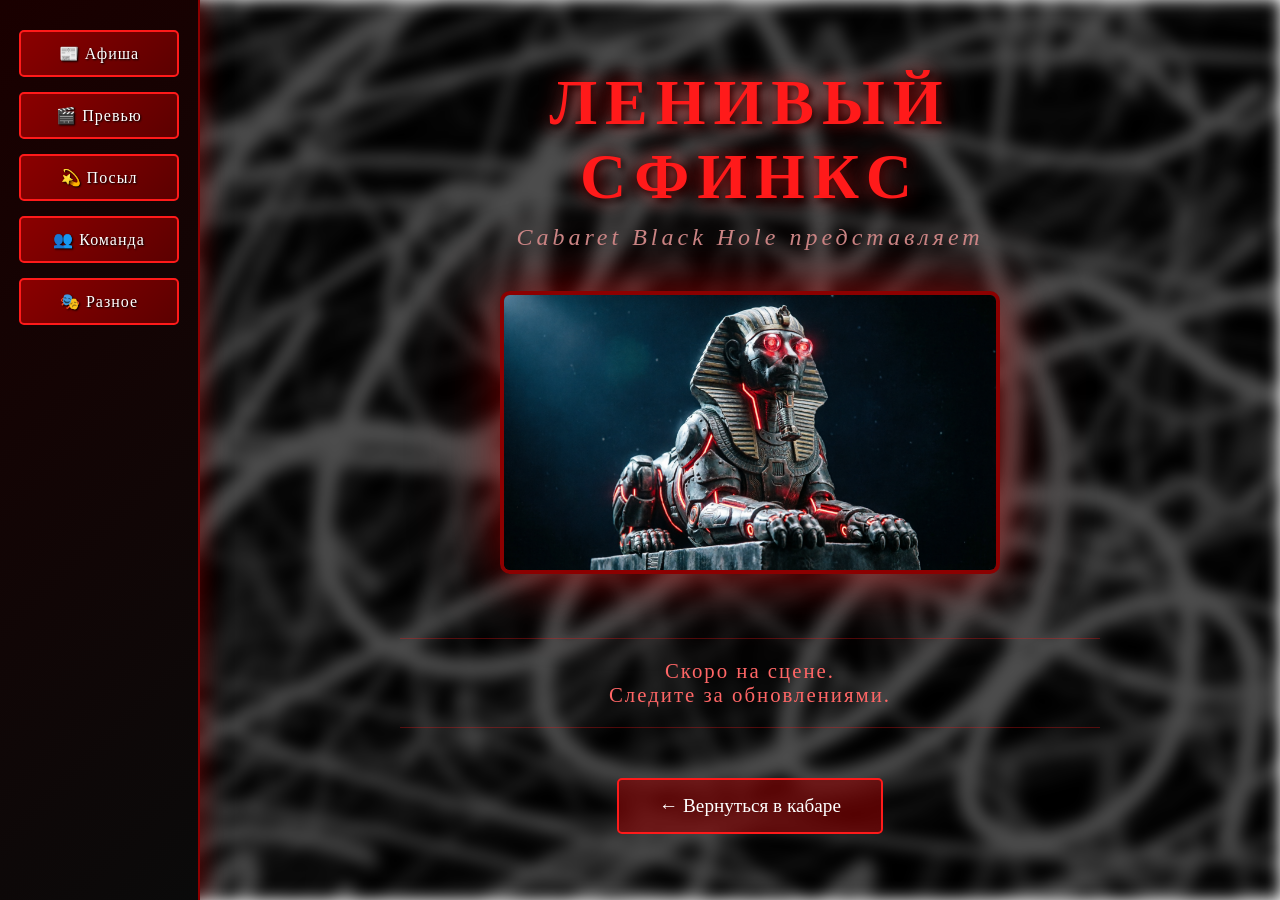
==== afisha.html @ 337ed3ce "Добавлена страница Афиша и картинка сфинкса" ====
<!DOCTYPE html>
<html>
<head>
    <meta charset="UTF-8">
    <title>Афиша - Ленивый Сфинкс</title>
    <style>
        * {
            margin: 0;
            padding: 0;
            box-sizing: border-box;
        }

        body { 
            font-family: 'Georgia', serif;
            color: #ff1a1a;
            min-height: 100vh;
            position: relative;
            overflow-x: hidden;
        }

        /* Размытый блеклый фон */
        body::before {
            content: '';
            position: fixed;
            top: 0;
            left: 0;
            width: 100%;
            height: 100%;
            background: url('fon.png') center/cover no-repeat;
            filter: blur(8px) brightness(0.3);
            z-index: -1;
        }

        /* Боковое меню (как на главной) */
        .sidebar {
            position: fixed;
            left: 0;
            top: 0;
            height: 100vh;
            width: 200px;
            background: linear-gradient(135deg, #1a0000, #0a0a0a);
            padding: 30px 0;
            display: flex;
            flex-direction: column;
            align-items: center;
            gap: 15px;
            border-right: 2px solid #8b0000;
            box-shadow: 5px 0 20px rgba(139, 0, 0, 0.5);
            z-index: 100;
        }
        .sidebar-btn {
            display: block;
            width: 160px;
            padding: 12px 20px;
            font-size: 1em;
            background: linear-gradient(135deg, #8b0000, #5c0000);
            color: #fff;
            text-decoration: none;
            border: 2px solid #ff1a1a;
            border-radius: 5px;
            font-family: 'Georgia', serif;
            letter-spacing: 1px;
            text-shadow: 1px 1px 2px #000;
            transition: all 0.3s;
            text-align: center;
        }
        .sidebar-btn:hover {
            background: linear-gradient(135deg, #ff1a1a, #8b0000);
            box-shadow: 0 0 15px rgba(255, 0, 0, 0.7);
            transform: translateX(5px);
        }

        /* Основной контент */
        .main-wrapper {
            margin-left: 220px;
            padding: 40px 20px;
            display: flex;
            flex-direction: column;
            align-items: center;
            justify-content: center;
            min-height: 100vh;
        }

        .poster-container {
            text-align: center;
            max-width: 700px;
            animation: fadeInUp 2s ease-out;
        }

        .poster-title {
            font-size: 4em;
            letter-spacing: 8px;
            text-transform: uppercase;
            text-shadow: 0 0 20px rgba(255, 26, 26, 0.6), 3px 3px 6px #000;
            margin-bottom: 10px;
            color: #ff1a1a;
        }

        .poster-subtitle {
            font-size: 1.5em;
            color: #cc8888;
            letter-spacing: 4px;
            margin-bottom: 40px;
            font-style: italic;
        }

        .sphinx-image {
            max-width: 100%;
            width: 500px;
            border: 4px solid #8b0000;
            border-radius: 10px;
            box-shadow: 0 0 50px rgba(255, 0, 0, 0.4), 0 0 100px rgba(139, 0, 0, 0.2);
            animation: float 6s ease-in-out infinite;
            margin-bottom: 40px;
        }

        .teaser-text {
            font-size: 1.3em;
            color: #ff6666;
            letter-spacing: 2px;
            margin-top: 20px;
            padding: 20px;
            border-top: 1px solid rgba(255, 26, 26, 0.3);
            border-bottom: 1px solid rgba(255, 26, 26, 0.3);
        }

        .back-btn {
            display: inline-block;
            margin-top: 50px;
            padding: 15px 40px;
            font-size: 1.2em;
            background: rgba(139, 0, 0, 0.6);
            color: #fff;
            border: 2px solid #ff1a1a;
            text-decoration: none;
            border-radius: 5px;
            font-family: 'Georgia', serif;
            transition: all 0.3s;
            backdrop-filter: blur(5px);
        }
        .back-btn:hover {
            background: rgba(255, 26, 26, 0.9);
            color: #000;
            box-shadow: 0 0 20px rgba(255, 26, 26, 0.6);
        }

        /* Анимации */
        @keyframes fadeInUp {
            from { 
                opacity: 0; 
                transform: translateY(40px); 
            }
            to { 
                opacity: 1; 
                transform: translateY(0); 
            }
        }

        @keyframes float {
            0%, 100% { transform: translateY(0); }
            50% { transform: translateY(-15px); }
        }

        /* Адаптивность для мобильных */
        @media (max-width: 768px) {
            .sidebar {
                display: none;
            }
            .main-wrapper {
                margin-left: 0;
                padding: 20px;
            }
            .poster-title {
                font-size: 2.5em;
                letter-spacing: 4px;
            }
            .sphinx-image {
                width: 100%;
            }
        }
    </style>
</head>
<body>
    <!-- Боковое меню -->
    <div class="sidebar">
        <a href="afisha.html" class="sidebar-btn">📰 Афиша</a>
        <a href="preview.html" class="sidebar-btn">🎬 Превью</a>
        <a href="posyl.html" class="sidebar-btn">💫 Посыл</a>
        <a href="team.html" class="sidebar-btn">👥 Команда</a>
        <a href="misc.html" class="sidebar-btn">🎭 Разное</a>
    </div>

    <!-- Основной контент -->
    <div class="main-wrapper">
        <div class="poster-container">
            <h1 class="poster-title">ЛЕНИВЫЙ СФИНКС</h1>
            <p class="poster-subtitle">Cabaret Black Hole представляет</p>
            
            <img src="sphinx.png" alt="Ленивый Сфинкс" class="sphinx-image">
            
            <div class="teaser-text">
                Скоро на сцене.<br>
                Следите за обновлениями.
            </div>
            
            <a href="index.html" class="back-btn">← Вернуться в кабаре</a>
        </div>
    </div>
</body>
</html>
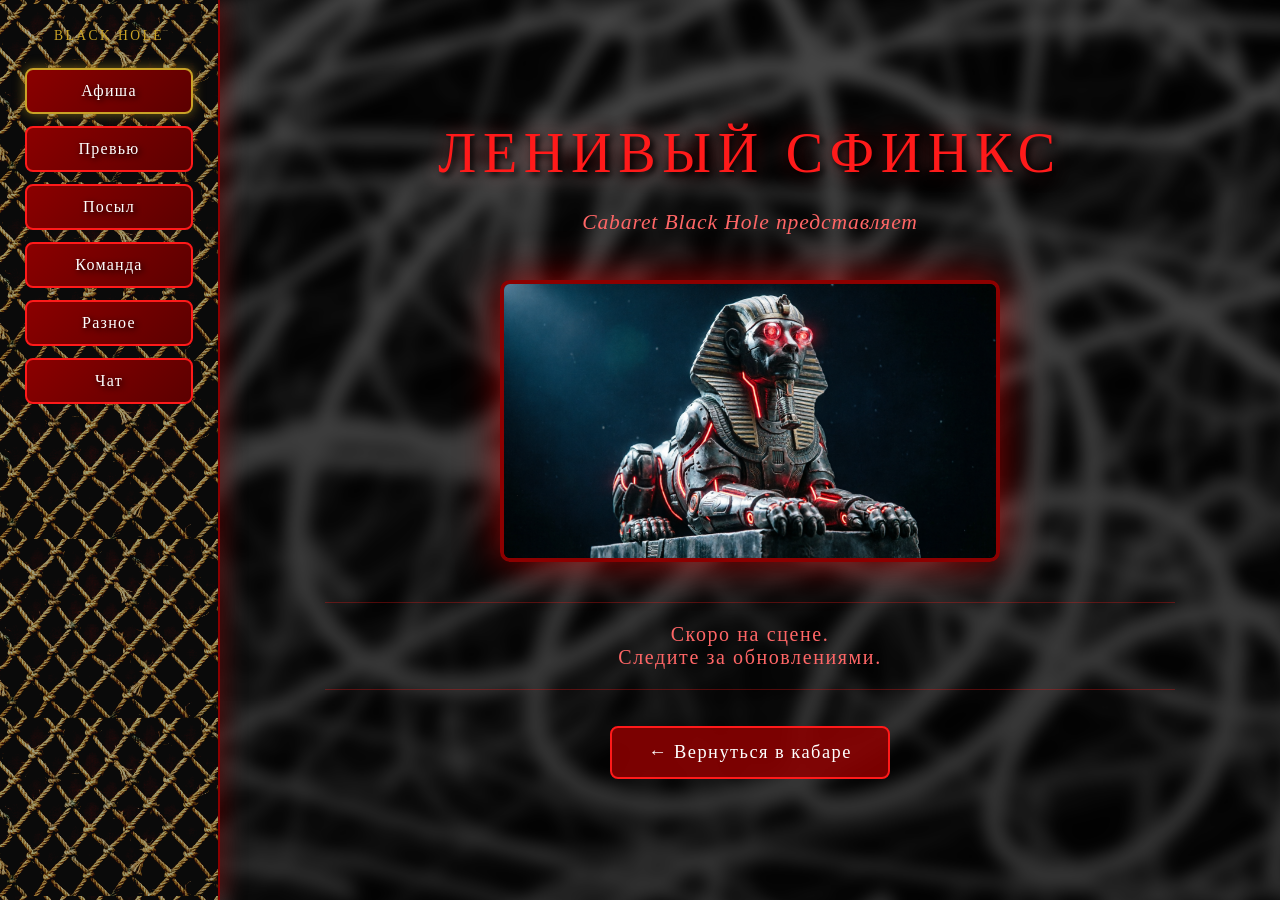
==== commit afc02854: "Свёл меню и тему в общие скрипты, вернул чат и сетку с чёрным фоном. Co-authored-by: Cursor <cursora" ====
--- a/afisha.html
+++ b/afisha.html
@@ -1,210 +1,31 @@
 <!DOCTYPE html>
-<html>
+<html lang="ru">
 <head>
     <meta charset="UTF-8">
-    <title>Афиша - Ленивый Сфинкс</title>
-    <style>
-        * {
-            margin: 0;
-            padding: 0;
-            box-sizing: border-box;
-        }
+    <meta name="viewport" content="width=device-width, initial-scale=1, viewport-fit=cover">
+    <meta name="theme-color" content="#0a0a0a">
+    <meta name="description" content="Афиша Cabaret Black Hole — Ленивый Сфинкс">
+    <title>Афиша — Ленивый Сфинкс</title>
+    <script src="js/theme-boot.js"></script>
+    <link rel="stylesheet" href="css/site.css">
+    <link rel="stylesheet" href="css/pages.css">
+</head>
+<body class="has-photo-bg" data-page="afisha">
+    <a class="skip-link" href="#content">К содержанию</a>
+    <div data-site-nav></div>
+    <script src="js/nav.js"></script>
 
-        body { 
-            font-family: 'Georgia', serif;
-            color: #ff1a1a;
-            min-height: 100vh;
-            position: relative;
-            overflow-x: hidden;
-        }
-
-        /* Размытый блеклый фон */
-        body::before {
-            content: '';
-            position: fixed;
-            top: 0;
-            left: 0;
-            width: 100%;
-            height: 100%;
-            background: url('fon.png') center/cover no-repeat;
-            filter: blur(8px) brightness(0.3);
-            z-index: -1;
-        }
-
-        /* Боковое меню (как на главной) */
-        .sidebar {
-            position: fixed;
-            left: 0;
-            top: 0;
-            height: 100vh;
-            width: 200px;
-            background: linear-gradient(135deg, #1a0000, #0a0a0a);
-            padding: 30px 0;
-            display: flex;
-            flex-direction: column;
-            align-items: center;
-            gap: 15px;
-            border-right: 2px solid #8b0000;
-            box-shadow: 5px 0 20px rgba(139, 0, 0, 0.5);
-            z-index: 100;
-        }
-        .sidebar-btn {
-            display: block;
-            width: 160px;
-            padding: 12px 20px;
-            font-size: 1em;
-            background: linear-gradient(135deg, #8b0000, #5c0000);
-            color: #fff;
-            text-decoration: none;
-            border: 2px solid #ff1a1a;
-            border-radius: 5px;
-            font-family: 'Georgia', serif;
-            letter-spacing: 1px;
-            text-shadow: 1px 1px 2px #000;
-            transition: all 0.3s;
-            text-align: center;
-        }
-        .sidebar-btn:hover {
-            background: linear-gradient(135deg, #ff1a1a, #8b0000);
-            box-shadow: 0 0 15px rgba(255, 0, 0, 0.7);
-            transform: translateX(5px);
-        }
-
-        /* Основной контент */
-        .main-wrapper {
-            margin-left: 220px;
-            padding: 40px 20px;
-            display: flex;
-            flex-direction: column;
-            align-items: center;
-            justify-content: center;
-            min-height: 100vh;
-        }
-
-        .poster-container {
-            text-align: center;
-            max-width: 700px;
-            animation: fadeInUp 2s ease-out;
-        }
-
-        .poster-title {
-            font-size: 4em;
-            letter-spacing: 8px;
-            text-transform: uppercase;
-            text-shadow: 0 0 20px rgba(255, 26, 26, 0.6), 3px 3px 6px #000;
-            margin-bottom: 10px;
-            color: #ff1a1a;
-        }
-
-        .poster-subtitle {
-            font-size: 1.5em;
-            color: #cc8888;
-            letter-spacing: 4px;
-            margin-bottom: 40px;
-            font-style: italic;
-        }
-
-        .sphinx-image {
-            max-width: 100%;
-            width: 500px;
-            border: 4px solid #8b0000;
-            border-radius: 10px;
-            box-shadow: 0 0 50px rgba(255, 0, 0, 0.4), 0 0 100px rgba(139, 0, 0, 0.2);
-            animation: float 6s ease-in-out infinite;
-            margin-bottom: 40px;
-        }
-
-        .teaser-text {
-            font-size: 1.3em;
-            color: #ff6666;
-            letter-spacing: 2px;
-            margin-top: 20px;
-            padding: 20px;
-            border-top: 1px solid rgba(255, 26, 26, 0.3);
-            border-bottom: 1px solid rgba(255, 26, 26, 0.3);
-        }
-
-        .back-btn {
-            display: inline-block;
-            margin-top: 50px;
-            padding: 15px 40px;
-            font-size: 1.2em;
-            background: rgba(139, 0, 0, 0.6);
-            color: #fff;
-            border: 2px solid #ff1a1a;
-            text-decoration: none;
-            border-radius: 5px;
-            font-family: 'Georgia', serif;
-            transition: all 0.3s;
-            backdrop-filter: blur(5px);
-        }
-        .back-btn:hover {
-            background: rgba(255, 26, 26, 0.9);
-            color: #000;
-            box-shadow: 0 0 20px rgba(255, 26, 26, 0.6);
-        }
-
-        /* Анимации */
-        @keyframes fadeInUp {
-            from { 
-                opacity: 0; 
-                transform: translateY(40px); 
-            }
-            to { 
-                opacity: 1; 
-                transform: translateY(0); 
-            }
-        }
-
-        @keyframes float {
-            0%, 100% { transform: translateY(0); }
-            50% { transform: translateY(-15px); }
-        }
-
-        /* Адаптивность для мобильных */
-        @media (max-width: 768px) {
-            .sidebar {
-                display: none;
-            }
-            .main-wrapper {
-                margin-left: 0;
-                padding: 20px;
-            }
-            .poster-title {
-                font-size: 2.5em;
-                letter-spacing: 4px;
-            }
-            .sphinx-image {
-                width: 100%;
-            }
-        }
-    </style>
-</head>
-<body>
-    <!-- Боковое меню -->
-    <div class="sidebar">
-        <a href="afisha.html" class="sidebar-btn">📰 Афиша</a>
-        <a href="preview.html" class="sidebar-btn">🎬 Превью</a>
-        <a href="posyl.html" class="sidebar-btn">💫 Посыл</a>
-        <a href="team.html" class="sidebar-btn">👥 Команда</a>
-        <a href="misc.html" class="sidebar-btn">🎭 Разное</a>
-    </div>
-
-    <!-- Основной контент -->
-    <div class="main-wrapper">
-        <div class="poster-container">
-            <h1 class="poster-title">ЛЕНИВЫЙ СФИНКС</h1>
+    <div class="main-wrapper page-screen">
+        <main id="content" class="poster-container">
+            <h1 class="poster-title">Ленивый сфинкс</h1>
             <p class="poster-subtitle">Cabaret Black Hole представляет</p>
-            
-            <img src="sphinx.png" alt="Ленивый Сфинкс" class="sphinx-image">
-            
+            <img src="sphinx.png" alt="Ленивый Сфинкс" class="sphinx-image" width="1664" height="928">
             <div class="teaser-text">
                 Скоро на сцене.<br>
                 Следите за обновлениями.
             </div>
-            
             <a href="index.html" class="back-btn">← Вернуться в кабаре</a>
-        </div>
+        </main>
     </div>
 </body>
 </html>
--- a/css/site.css
+++ b/css/site.css
@@ -0,0 +1,776 @@
+:root {
+    --bg: #0a0a0a;
+    --bg-deep: #1a0000;
+    --red: #ff1a1a;
+    --red-soft: #ff6666;
+    --red-mid: #cc0000;
+    --red-dark: #8b0000;
+    --red-deeper: #5c0000;
+    --gold: #c9a227;
+    --text: #ff1a1a;
+    --white: #fff;
+    --on-accent: #fff;
+    --muted-fg: #fff;
+    --font: Georgia, "Times New Roman", serif;
+    --shadow: 2px 2px 6px #000;
+    --title-shadow: 3px 3px 6px #000;
+    --glow: 0 0 24px rgba(255, 26, 26, 0.45);
+    --glow-hot: 0 0 15px rgba(255, 0, 0, 0.7);
+    --glow-strong: 0 0 40px rgba(255, 0, 0, 0.8);
+    --stage-glow: 0 0 30px rgba(255, 0, 0, 0.45);
+    --hole-glow: drop-shadow(0 0 18px rgba(255, 0, 0, 0.7));
+    --sidebar-shadow: 5px 0 20px rgba(139, 0, 0, 0.45);
+    --photo-veil: linear-gradient(180deg, rgba(10, 10, 10, 0.35), rgba(10, 10, 10, 0.55));
+    --photo-filter: blur(8px) brightness(0.42);
+    --panel: linear-gradient(135deg, rgba(139, 0, 0, 0.62), rgba(26, 0, 0, 0.82));
+    --panel-shadow: 0 0 40px rgba(255, 0, 0, 0.45);
+    --player-bg: rgba(0, 0, 0, 0.6);
+    --track: rgba(139, 0, 0, 0.4);
+    --play-glow: 0 0 15px rgba(255, 26, 26, 0.55);
+    --play-glow-hover: 0 0 25px rgba(255, 26, 26, 0.85);
+    --bar-glow: 0 0 10px rgba(255, 26, 26, 0.8);
+    --portrait-glow: 0 0 40px rgba(255, 0, 0, 0.55);
+    --back-bg: rgba(139, 0, 0, 0.88);
+    --back-hover: rgba(255, 26, 26, 0.92);
+    --back-hover-fg: #111;
+    --philosophy-shadow: 2px 2px 6px #000, 0 0 20px rgba(255, 0, 0, 0.4);
+    --overlay: rgba(0, 0, 0, 0.55);
+    --sidebar-bg: #0a0a0a;
+    --sidebar-net: url("../net.jpg") center / 320px auto repeat;
+    --sidebar-net-filter: contrast(1.65) brightness(0.62) saturate(0.8);
+    --sidebar-net-blend: lighten;
+    --radius: 8px;
+    --sidebar-w: 220px;
+    --safe-top: env(safe-area-inset-top, 0px);
+    --safe-bottom: env(safe-area-inset-bottom, 0px);
+    --safe-left: env(safe-area-inset-left, 0px);
+}
+
+html[data-theme="light"] {
+    --bg: #eef0f2;
+    --bg-deep: #e2e4e8;
+    --red: #6a6d74;
+    --red-soft: #8b8e96;
+    --red-mid: #4a4d54;
+    --red-dark: #3d4047;
+    --red-deeper: #2f3238;
+    --gold: #5c5f66;
+    --text: #2c2e33;
+    --white: #f7f8fa;
+    --on-accent: #f7f8fa;
+    --muted-fg: #2c2e33;
+    --shadow: none;
+    --title-shadow: none;
+    --glow: 0 12px 32px rgba(32, 34, 40, 0.1);
+    --glow-hot: 0 8px 22px rgba(32, 34, 40, 0.12);
+    --glow-strong: 0 14px 36px rgba(32, 34, 40, 0.16);
+    --stage-glow: 0 16px 40px rgba(32, 34, 40, 0.14);
+    --hole-glow: drop-shadow(0 8px 16px rgba(32, 34, 40, 0.28));
+    --sidebar-shadow: 4px 0 24px rgba(40, 42, 48, 0.08);
+    --photo-veil: linear-gradient(180deg, rgba(238, 240, 242, 0.78), rgba(238, 240, 242, 0.9));
+    --photo-filter: blur(10px) brightness(1.18) grayscale(0.45);
+    --panel: linear-gradient(165deg, rgba(255, 255, 255, 0.82), rgba(226, 228, 232, 0.94));
+    --panel-shadow: 0 18px 40px rgba(32, 34, 40, 0.1);
+    --player-bg: rgba(255, 255, 255, 0.72);
+    --track: rgba(90, 94, 102, 0.22);
+    --play-glow: 0 8px 18px rgba(32, 34, 40, 0.16);
+    --play-glow-hover: 0 10px 24px rgba(32, 34, 40, 0.22);
+    --bar-glow: none;
+    --portrait-glow: 0 18px 40px rgba(32, 34, 40, 0.14);
+    --back-bg: #3d4047;
+    --back-hover: #2c2e33;
+    --back-hover-fg: #f7f8fa;
+    --philosophy-shadow: none;
+    --overlay: rgba(44, 46, 51, 0.28);
+    --sidebar-bg: #e8e9ec;
+    --sidebar-net: url("../net.jpg") center / 320px auto repeat;
+    --sidebar-net-filter: contrast(1.25) brightness(1.08) grayscale(0.2);
+    --sidebar-net-blend: multiply;
+}
+
+*,
+*::before,
+*::after {
+    box-sizing: border-box;
+}
+
+html {
+    color-scheme: dark;
+}
+
+html[data-theme="light"] {
+    color-scheme: light;
+}
+
+body {
+    margin: 0;
+    padding: 0;
+    background-color: var(--bg);
+    font-family: var(--font);
+    color: var(--text);
+    overflow-x: hidden;
+    min-height: 100vh;
+    min-height: 100dvh;
+}
+
+img {
+    max-width: 100%;
+    height: auto;
+    display: block;
+}
+
+a:focus-visible,
+button:focus-visible,
+input:focus-visible {
+    outline: 2px solid var(--gold);
+    outline-offset: 3px;
+}
+
+.skip-link {
+    position: absolute;
+    left: -999px;
+    top: 8px;
+    z-index: 400;
+    background: var(--red-dark);
+    color: var(--white);
+    padding: 8px 14px;
+    text-decoration: none;
+}
+
+.skip-link:focus {
+    left: 8px;
+}
+
+/* Photo backdrop (preview, otci) */
+.has-photo-bg {
+    position: relative;
+}
+
+.has-photo-bg::before {
+    content: "";
+    position: fixed;
+    inset: 0;
+    background:
+        var(--photo-veil),
+        url("../fon.png") center / cover no-repeat;
+    filter: var(--photo-filter);
+    transform: scale(1.08);
+    z-index: -1;
+}
+
+.container {
+    max-width: 900px;
+    margin: 0 auto;
+    padding: 24px 20px calc(24px + var(--safe-bottom));
+    position: relative;
+    z-index: 1;
+}
+
+h1 {
+    font-size: clamp(1.8rem, 6vw, 4rem);
+    margin: 24px 0 16px;
+    text-shadow: var(--title-shadow);
+    letter-spacing: 0.12em;
+    font-weight: 400;
+    text-align: center;
+}
+
+/* Buttons */
+.btn,
+.sidebar-btn,
+.founders-btn,
+.back-btn {
+    display: inline-block;
+    color: var(--on-accent);
+    text-decoration: none;
+    font-family: var(--font);
+    letter-spacing: 0.08em;
+    text-align: center;
+    border-radius: var(--radius);
+    transition: background 0.25s ease, box-shadow 0.25s ease, transform 0.25s ease, color 0.25s ease;
+    -webkit-tap-highlight-color: transparent;
+}
+
+.sidebar-btn {
+    width: 168px;
+    padding: 12px 16px;
+    font-size: 1rem;
+    background: linear-gradient(135deg, var(--red-dark), var(--red-deeper));
+    border: 2px solid var(--red);
+    text-shadow: var(--shadow);
+}
+
+.sidebar-btn:hover,
+.sidebar-btn:focus-visible {
+    background: linear-gradient(135deg, var(--red), var(--red-dark));
+    box-shadow: var(--glow-hot);
+    transform: translateX(4px);
+}
+
+.sidebar-btn[aria-current="page"] {
+    box-shadow: 0 0 12px rgba(201, 162, 39, 0.55);
+    border-color: var(--gold);
+}
+
+.founders-btn {
+    display: block;
+    max-width: 400px;
+    width: min(100%, 400px);
+    margin: 36px auto;
+    padding: 18px 28px;
+    font-size: clamp(1.1rem, 3vw, 1.5rem);
+    background: linear-gradient(135deg, var(--red-dark), var(--red));
+    border: 3px solid var(--red);
+    text-shadow: var(--title-shadow);
+    box-shadow: var(--glow);
+}
+
+.founders-btn:hover,
+.founders-btn:focus-visible {
+    background: linear-gradient(135deg, var(--red), var(--red-dark));
+    box-shadow: var(--glow-strong);
+    transform: scale(1.03);
+}
+
+.back-btn {
+    margin-top: 36px;
+    padding: 14px 36px;
+    min-height: 44px;
+    font-size: 1.15rem;
+    background: var(--back-bg);
+    border: 2px solid var(--red);
+    backdrop-filter: blur(6px);
+}
+
+.back-btn:hover,
+.back-btn:focus-visible {
+    background: var(--back-hover);
+    color: var(--back-hover-fg);
+}
+
+.page-actions {
+    text-align: center;
+}
+
+/* Navigation */
+.nav-toggle {
+    position: absolute;
+    opacity: 0;
+    pointer-events: none;
+}
+
+.nav-toggle-btn,
+.nav-overlay {
+    display: none;
+}
+
+.sidebar {
+    position: fixed;
+    left: 0;
+    top: 0;
+    height: 100vh;
+    height: 100dvh;
+    width: var(--sidebar-w);
+    padding: calc(28px + var(--safe-top)) 0 24px;
+    display: flex;
+    flex-direction: column;
+    align-items: center;
+    gap: 12px;
+    background: var(--sidebar-bg);
+    isolation: isolate;
+    border-right: 2px solid var(--red-dark);
+    box-shadow: var(--sidebar-shadow);
+    z-index: 100;
+}
+
+.sidebar::before {
+    content: "";
+    position: absolute;
+    inset: 0;
+    background: var(--sidebar-net);
+    filter: var(--sidebar-net-filter);
+    mix-blend-mode: var(--sidebar-net-blend);
+    pointer-events: none;
+    z-index: 0;
+}
+
+.sidebar > * {
+    position: relative;
+    z-index: 1;
+}
+
+.sidebar-brand {
+    color: var(--gold);
+    font-size: 0.85rem;
+    letter-spacing: 0.18em;
+    text-transform: uppercase;
+    margin: 0 12px 12px;
+    text-align: center;
+}
+
+.theme-toggle {
+    width: 168px;
+    min-height: 44px;
+    padding: 10px 12px;
+    cursor: pointer;
+    font-family: var(--font);
+    font-size: 0.95rem;
+    color: var(--muted-fg);
+    background: transparent;
+    border: 1px solid var(--red-dark);
+    border-radius: var(--radius);
+}
+
+.sidebar .theme-toggle {
+    margin-top: auto;
+}
+
+.theme-toggle[aria-pressed="true"] {
+    border-color: var(--gold);
+    color: var(--gold);
+}
+
+.main-wrapper {
+    margin-left: var(--sidebar-w);
+    padding: 16px 12px;
+}
+
+/* Home stage */
+.stage {
+    position: relative;
+    width: 100%;
+    max-width: 800px;
+    margin: 24px auto;
+}
+
+.curtains {
+    width: 100%;
+    border: 5px solid var(--red-dark);
+    box-shadow: var(--stage-glow);
+    border-radius: 2px;
+}
+
+.hole {
+    position: absolute;
+    top: 50%;
+    left: 50%;
+    width: 42%;
+    max-width: 340px;
+    aspect-ratio: 1;
+    object-fit: cover;
+    border-radius: 50%;
+    transform: translate(-50%, -50%);
+    animation: spin 18s linear infinite;
+    filter: var(--hole-glow);
+    pointer-events: none;
+}
+
+.lead {
+    font-size: clamp(1.05rem, 2.8vw, 1.5rem);
+    color: var(--red-mid);
+    text-shadow: var(--shadow);
+    margin: 0 auto 24px;
+    max-width: 36ch;
+    line-height: 1.45;
+    text-align: center;
+}
+
+@keyframes spin {
+    from { transform: translate(-50%, -50%) rotate(0deg); }
+    to { transform: translate(-50%, -50%) rotate(360deg); }
+}
+
+/* Preview player */
+.philosophy-text {
+    font-size: clamp(1.25rem, 3.4vw, 2rem);
+    line-height: 1.7;
+    text-align: center;
+    margin: 0 auto 56px;
+    max-width: 22em;
+    text-shadow: var(--philosophy-shadow);
+    letter-spacing: 0.02em;
+    animation: fadeIn 1.2s ease-in;
+}
+
+.timeline-container {
+    background: var(--panel);
+    border: 3px solid var(--red);
+    border-radius: 14px;
+    padding: clamp(20px, 4vw, 40px);
+    box-shadow: var(--panel-shadow);
+    backdrop-filter: blur(10px);
+    animation: slideUp 0.9s ease-out;
+}
+
+.timeline-title {
+    font-size: clamp(1.2rem, 3vw, 1.8rem);
+    text-align: center;
+    margin: 0 0 24px;
+    letter-spacing: 0.12em;
+    text-shadow: var(--title-shadow);
+    font-weight: 400;
+}
+
+.custom-player {
+    background: var(--player-bg);
+    border-radius: 10px;
+    padding: clamp(16px, 3vw, 28px);
+    border: 2px solid var(--red-dark);
+}
+
+.player-controls {
+    display: flex;
+    align-items: center;
+    gap: 16px;
+    margin-bottom: 16px;
+}
+
+.play-btn {
+    flex: 0 0 56px;
+    width: 56px;
+    height: 56px;
+    background: linear-gradient(135deg, var(--red), var(--red-dark));
+    border: 2px solid var(--red-soft);
+    border-radius: 50%;
+    cursor: pointer;
+    display: flex;
+    align-items: center;
+    justify-content: center;
+    transition: transform 0.25s ease, box-shadow 0.25s ease;
+    box-shadow: var(--play-glow);
+}
+
+.play-btn:hover {
+    transform: scale(1.08);
+    box-shadow: var(--play-glow-hover);
+}
+
+.play-btn.playing {
+    animation: pulse 1.5s infinite;
+}
+
+.play-icon {
+    width: 0;
+    height: 0;
+    border-left: 18px solid var(--on-accent);
+    border-top: 11px solid transparent;
+    border-bottom: 11px solid transparent;
+    margin-left: 4px;
+}
+
+.pause-icon {
+    display: none;
+    width: 18px;
+    height: 18px;
+    position: relative;
+    background: transparent;
+}
+
+.pause-icon::before,
+.pause-icon::after {
+    content: "";
+    position: absolute;
+    top: 0;
+    width: 5px;
+    height: 18px;
+    background: var(--on-accent);
+    border-radius: 1px;
+}
+
+.pause-icon::before { left: 1px; }
+.pause-icon::after { right: 1px; }
+
+.progress-container {
+    flex: 1;
+    background: var(--track);
+    height: 10px;
+    border-radius: 4px;
+    cursor: pointer;
+    overflow: hidden;
+    min-width: 0;
+}
+
+.progress-bar {
+    height: 100%;
+    width: 0%;
+    background: linear-gradient(90deg, var(--red), var(--red-soft));
+    box-shadow: var(--bar-glow);
+}
+
+.time-display {
+    color: var(--red-soft);
+    font-size: 0.85rem;
+    min-width: 6.5em;
+    text-align: center;
+    font-family: "Courier New", ui-monospace, monospace;
+    flex-shrink: 0;
+}
+
+.volume-control {
+    display: flex;
+    align-items: center;
+    gap: 12px;
+    margin-top: 8px;
+}
+
+.volume-icon {
+    font-size: 1.2rem;
+    line-height: 1;
+}
+
+.volume-slider {
+    flex: 1;
+    -webkit-appearance: none;
+    appearance: none;
+    height: 6px;
+    background: var(--track);
+    border-radius: 3px;
+    cursor: pointer;
+}
+
+.volume-slider::-webkit-slider-thumb {
+    -webkit-appearance: none;
+    width: 18px;
+    height: 18px;
+    background: var(--red);
+    border-radius: 50%;
+    cursor: pointer;
+    box-shadow: var(--bar-glow);
+}
+
+.volume-slider::-moz-range-thumb {
+    width: 18px;
+    height: 18px;
+    background: var(--red);
+    border: 0;
+    border-radius: 50%;
+}
+
+/* Otci */
+.portrait {
+    width: min(100%, 860px);
+    margin: 24px auto;
+    border: 5px solid var(--red-dark);
+    box-shadow: var(--portrait-glow);
+    border-radius: 4px;
+    object-fit: cover;
+    max-height: min(70vh, 520px);
+}
+
+@keyframes fadeIn {
+    from { opacity: 0; }
+    to { opacity: 1; }
+}
+
+@keyframes slideUp {
+    from {
+        opacity: 0;
+        transform: translateY(32px);
+    }
+    to {
+        opacity: 1;
+        transform: translateY(0);
+    }
+}
+
+@keyframes pulse {
+    0%, 100% { transform: scale(1); }
+    50% { transform: scale(1.08); }
+}
+
+@media (max-width: 768px) {
+    .nav-toggle-btn {
+        display: flex;
+        align-items: center;
+        justify-content: center;
+        position: fixed;
+        top: calc(10px + var(--safe-top));
+        left: calc(10px + var(--safe-left));
+        z-index: 220;
+        width: 44px;
+        height: 44px;
+        background: linear-gradient(135deg, var(--red-dark), var(--bg-deep));
+        border: 2px solid var(--red);
+        border-radius: var(--radius);
+        color: var(--on-accent);
+        font-size: 1.35rem;
+        cursor: pointer;
+        box-shadow: var(--glow-hot);
+    }
+
+    .nav-overlay {
+        display: none;
+        position: fixed;
+        inset: 0;
+        background: var(--overlay);
+        z-index: 150;
+    }
+
+    .nav-toggle:checked ~ .nav-overlay {
+        display: block;
+    }
+
+    .sidebar {
+        width: min(280px, 86vw);
+        transform: translateX(-110%);
+        transition: transform 0.28s ease;
+        z-index: 200;
+        padding-top: calc(64px + var(--safe-top));
+    }
+
+    .nav-toggle:checked ~ .sidebar {
+        transform: translateX(0);
+    }
+
+    .sidebar-btn:hover,
+    .sidebar-btn:focus-visible {
+        transform: none;
+    }
+
+    .main-wrapper {
+        margin-left: 0;
+        padding: calc(56px + var(--safe-top)) 12px 16px;
+    }
+
+    h1 {
+        letter-spacing: 0.06em;
+    }
+
+    .player-controls {
+        flex-wrap: wrap;
+    }
+
+    .progress-container {
+        order: 3;
+        width: 100%;
+        flex-basis: 100%;
+    }
+
+    .time-display {
+        margin-left: auto;
+    }
+
+    .portrait {
+        max-height: none;
+        border-width: 3px;
+    }
+}
+
+.chat-panel {
+    max-width: 640px;
+    margin: 0 auto;
+    background: var(--panel);
+    border: 3px solid var(--red);
+    border-radius: 14px;
+    padding: clamp(20px, 4vw, 32px);
+    box-shadow: var(--panel-shadow);
+    backdrop-filter: blur(10px);
+    text-align: left;
+}
+
+.chat-panel h1 {
+    margin-top: 0;
+    font-size: clamp(1.4rem, 4vw, 2.2rem);
+}
+
+.chat-lead {
+    text-align: center;
+    margin: 0 0 24px;
+    color: var(--red-mid);
+}
+
+.chat-form {
+    display: flex;
+    flex-direction: column;
+    gap: 12px;
+}
+
+.chat-form label {
+    font-size: 0.95rem;
+    letter-spacing: 0.04em;
+}
+
+.chat-form input,
+.chat-form textarea {
+    width: 100%;
+    padding: 12px 14px;
+    border: 2px solid var(--red-dark);
+    border-radius: var(--radius);
+    background: var(--player-bg);
+    color: var(--text);
+    font-family: var(--font);
+    font-size: 1rem;
+}
+
+.chat-error {
+    color: var(--red-mid);
+    min-height: 1.4em;
+    margin: 0;
+}
+
+.chat-room {
+    display: none;
+}
+
+.chat-room.is-open,
+.chat-gate.is-open {
+    display: block;
+}
+
+.chat-gate {
+    display: none;
+}
+
+.chat-meta {
+    display: flex;
+    justify-content: space-between;
+    align-items: center;
+    gap: 12px;
+    margin-bottom: 12px;
+    flex-wrap: wrap;
+}
+
+.chat-log {
+    height: min(50vh, 420px);
+    overflow-y: auto;
+    padding: 12px;
+    border: 2px solid var(--red-dark);
+    border-radius: var(--radius);
+    background: var(--player-bg);
+    margin-bottom: 12px;
+}
+
+.chat-line {
+    margin: 0 0 10px;
+    line-height: 1.4;
+    word-break: break-word;
+}
+
+.chat-line time {
+    display: block;
+    font-size: 0.75rem;
+    color: var(--red-soft);
+    font-family: "Courier New", ui-monospace, monospace;
+}
+
+.chat-compose {
+    display: flex;
+    gap: 8px;
+}
+
+.chat-compose input {
+    flex: 1;
+}
+
+@media (prefers-reduced-motion: reduce) {
+    *,
+    *::before,
+    *::after {
+        animation: none !important;
+        transition: none !important;
+    }
+
+    .hole {
+        animation: none;
+    }
+}
--- a/css/pages.css
+++ b/css/pages.css
@@ -0,0 +1,169 @@
+.main-wrapper.page-screen {
+    display: flex;
+    flex-direction: column;
+    align-items: center;
+    justify-content: center;
+    min-height: 100dvh;
+    padding: 48px 24px;
+}
+
+.page-title,
+.poster-title {
+    font-size: clamp(2rem, 6vw, 3.5rem);
+    letter-spacing: 0.12em;
+    text-transform: uppercase;
+    text-shadow: var(--title-shadow), 0 0 20px rgba(255, 26, 26, 0.35);
+    margin: 0 0 20px;
+    color: var(--text);
+    text-align: center;
+    font-weight: 400;
+}
+
+.poster-subtitle,
+.page-subtitle,
+.intro-text {
+    font-size: clamp(1.05rem, 2.5vw, 1.35rem);
+    color: var(--red-soft);
+    letter-spacing: 0.04em;
+    margin: 0 auto 40px;
+    font-style: italic;
+    line-height: 1.6;
+    text-align: center;
+    max-width: 40em;
+}
+
+.poster-container,
+.contact-container,
+.team-container,
+.message-container {
+    text-align: center;
+    max-width: 850px;
+    width: 100%;
+    animation: fadeInUp 1.2s ease-out;
+}
+
+.sphinx-image,
+.team-image,
+.cancan-image {
+    max-width: 100%;
+    margin: 0 auto 40px;
+    border: 4px solid var(--red-dark);
+    border-radius: 10px;
+    box-shadow: var(--portrait-glow);
+}
+
+.sphinx-image { width: min(100%, 500px); animation: float 6s ease-in-out infinite; }
+.team-image { width: min(100%, 700px); filter: sepia(15%) contrast(1.15); }
+.cancan-image { width: min(100%, 650px); animation: float 6s ease-in-out infinite; filter: sepia(20%) contrast(1.1); }
+
+.teaser-text {
+    font-size: 1.25rem;
+    color: var(--red-soft);
+    letter-spacing: 0.08em;
+    margin-top: 20px;
+    padding: 20px 0;
+    border-top: 1px solid rgba(255, 26, 26, 0.3);
+    border-bottom: 1px solid rgba(255, 26, 26, 0.3);
+}
+
+.status-badge {
+    display: inline-block;
+    padding: 12px 30px;
+    background: linear-gradient(135deg, var(--red-dark), var(--red-deeper));
+    border: 2px solid var(--red);
+    border-radius: 25px;
+    font-size: 1.05rem;
+    letter-spacing: 0.16em;
+    color: var(--on-accent);
+    margin-bottom: 40px;
+    animation: pulse 2s infinite;
+}
+
+.formation-text,
+.manifesto-section,
+.contact-block {
+    background: var(--panel);
+    border: 2px solid var(--red-dark);
+    border-radius: 14px;
+    padding: clamp(24px, 4vw, 48px);
+    backdrop-filter: blur(10px);
+    box-shadow: var(--panel-shadow);
+}
+
+.formation-text { margin-bottom: 8px; }
+.formation-text p,
+.manifesto-text {
+    font-size: 1.15rem;
+    color: var(--text);
+    line-height: 1.8;
+    margin: 0 0 20px;
+}
+
+.formation-text .highlight,
+.manifesto-text .highlight {
+    color: var(--red-soft);
+}
+
+.manifesto-text {
+    text-align: left;
+    letter-spacing: 0.02em;
+}
+
+.manifesto-text strong { color: var(--red); }
+
+.manifesto-text .highlight {
+    display: block;
+    margin: 24px 0;
+    padding: 16px 20px;
+    border-left: 3px solid var(--red);
+    background: rgba(255, 26, 26, 0.08);
+}
+
+.contact-block {
+    margin-bottom: 24px;
+    transition: transform 0.3s ease, box-shadow 0.3s ease;
+}
+
+.contact-block:hover {
+    transform: translateY(-4px);
+    box-shadow: var(--glow-strong);
+    border-color: var(--red);
+}
+
+.contact-icon { font-size: 2.4rem; margin-bottom: 12px; }
+.contact-label {
+    font-size: 1rem;
+    color: var(--red-soft);
+    letter-spacing: 0.16em;
+    text-transform: uppercase;
+    margin-bottom: 12px;
+}
+
+.contact-value {
+    font-size: 1.15rem;
+    color: var(--on-accent);
+    text-decoration: none;
+    display: inline-block;
+    padding: 10px 22px;
+    border: 1px solid var(--red);
+    border-radius: var(--radius);
+}
+
+.contact-value:hover {
+    background: rgba(255, 26, 26, 0.18);
+}
+
+@keyframes fadeInUp {
+    from { opacity: 0; transform: translateY(32px); }
+    to { opacity: 1; transform: translateY(0); }
+}
+
+@keyframes float {
+    0%, 100% { transform: translateY(0); }
+    50% { transform: translateY(-12px); }
+}
+
+@media (max-width: 768px) {
+    .page-title,
+    .poster-title { letter-spacing: 0.06em; }
+}
